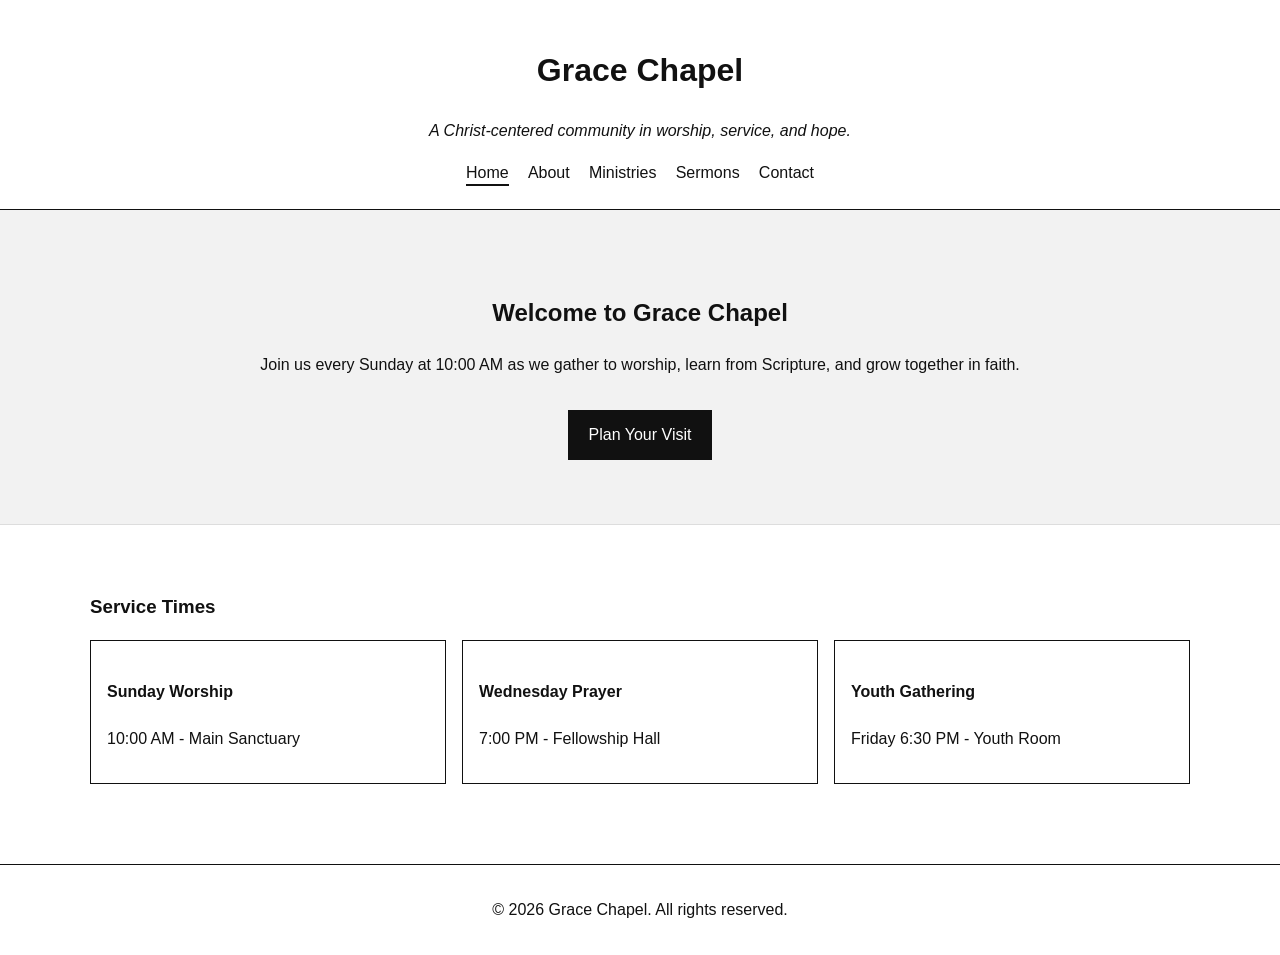
==== index.html @ 699d62a8 "Create black-and-white church website with subpages" ====
<!DOCTYPE html>
<html lang="en">
<head>
  <meta charset="UTF-8" />
  <meta name="viewport" content="width=device-width, initial-scale=1.0" />
  <title>Grace Chapel | Home</title>
  <link rel="stylesheet" href="styles.css" />
</head>
<body>
  <header class="site-header">
    <div class="container">
      <h1>Grace Chapel</h1>
      <p class="tagline">A Christ-centered community in worship, service, and hope.</p>
      <nav>
        <ul class="nav-list">
          <li><a href="index.html" class="active">Home</a></li>
          <li><a href="about.html">About</a></li>
          <li><a href="ministries.html">Ministries</a></li>
          <li><a href="sermons.html">Sermons</a></li>
          <li><a href="contact.html">Contact</a></li>
        </ul>
      </nav>
    </div>
  </header>

  <main>
    <section class="hero">
      <div class="container">
        <h2>Welcome to Grace Chapel</h2>
        <p>Join us every Sunday at 10:00 AM as we gather to worship, learn from Scripture, and grow together in faith.</p>
        <a class="button" href="contact.html">Plan Your Visit</a>
      </div>
    </section>

    <section class="section container">
      <h3>Service Times</h3>
      <div class="cards">
        <article class="card">
          <h4>Sunday Worship</h4>
          <p>10:00 AM - Main Sanctuary</p>
        </article>
        <article class="card">
          <h4>Wednesday Prayer</h4>
          <p>7:00 PM - Fellowship Hall</p>
        </article>
        <article class="card">
          <h4>Youth Gathering</h4>
          <p>Friday 6:30 PM - Youth Room</p>
        </article>
      </div>
    </section>
  </main>

  <footer class="site-footer">
    <div class="container">
      <p>&copy; 2026 Grace Chapel. All rights reserved.</p>
    </div>
  </footer>
</body>
</html>
---- styles.css ----
:root {
  --black: #111;
  --white: #fff;
  --gray: #f2f2f2;
  --border: #ddd;
}

* {
  box-sizing: border-box;
}

body {
  margin: 0;
  font-family: "Segoe UI", Arial, sans-serif;
  line-height: 1.6;
  color: var(--black);
  background: var(--white);
}

.container {
  width: min(1100px, 90%);
  margin: 0 auto;
}

.site-header {
  border-bottom: 1px solid var(--black);
  padding: 1.5rem 0;
  text-align: center;
}

.tagline {
  margin-top: 0;
  font-style: italic;
}

.nav-list {
  list-style: none;
  padding: 0;
  margin: 1rem 0 0;
  display: flex;
  justify-content: center;
  gap: 1.2rem;
  flex-wrap: wrap;
}

.nav-list a {
  text-decoration: none;
  color: var(--black);
  padding-bottom: 0.2rem;
  border-bottom: 2px solid transparent;
}

.nav-list a:hover,
.nav-list a.active {
  border-bottom-color: var(--black);
}

.hero {
  background: var(--gray);
  padding: 4rem 0;
  text-align: center;
  border-bottom: 1px solid var(--border);
}

.button {
  display: inline-block;
  margin-top: 1rem;
  padding: 0.7rem 1.2rem;
  background: var(--black);
  color: var(--white);
  text-decoration: none;
  border: 1px solid var(--black);
}

.button:hover {
  background: var(--white);
  color: var(--black);
}

.section {
  padding: 3rem 0;
}

.cards {
  display: grid;
  grid-template-columns: repeat(auto-fit, minmax(220px, 1fr));
  gap: 1rem;
}

.card {
  border: 1px solid var(--black);
  padding: 1rem;
  background: var(--white);
}

.sermon-list {
  padding-left: 1.2rem;
}

.site-footer {
  border-top: 1px solid var(--black);
  margin-top: 2rem;
  padding: 1rem 0;
  text-align: center;
}
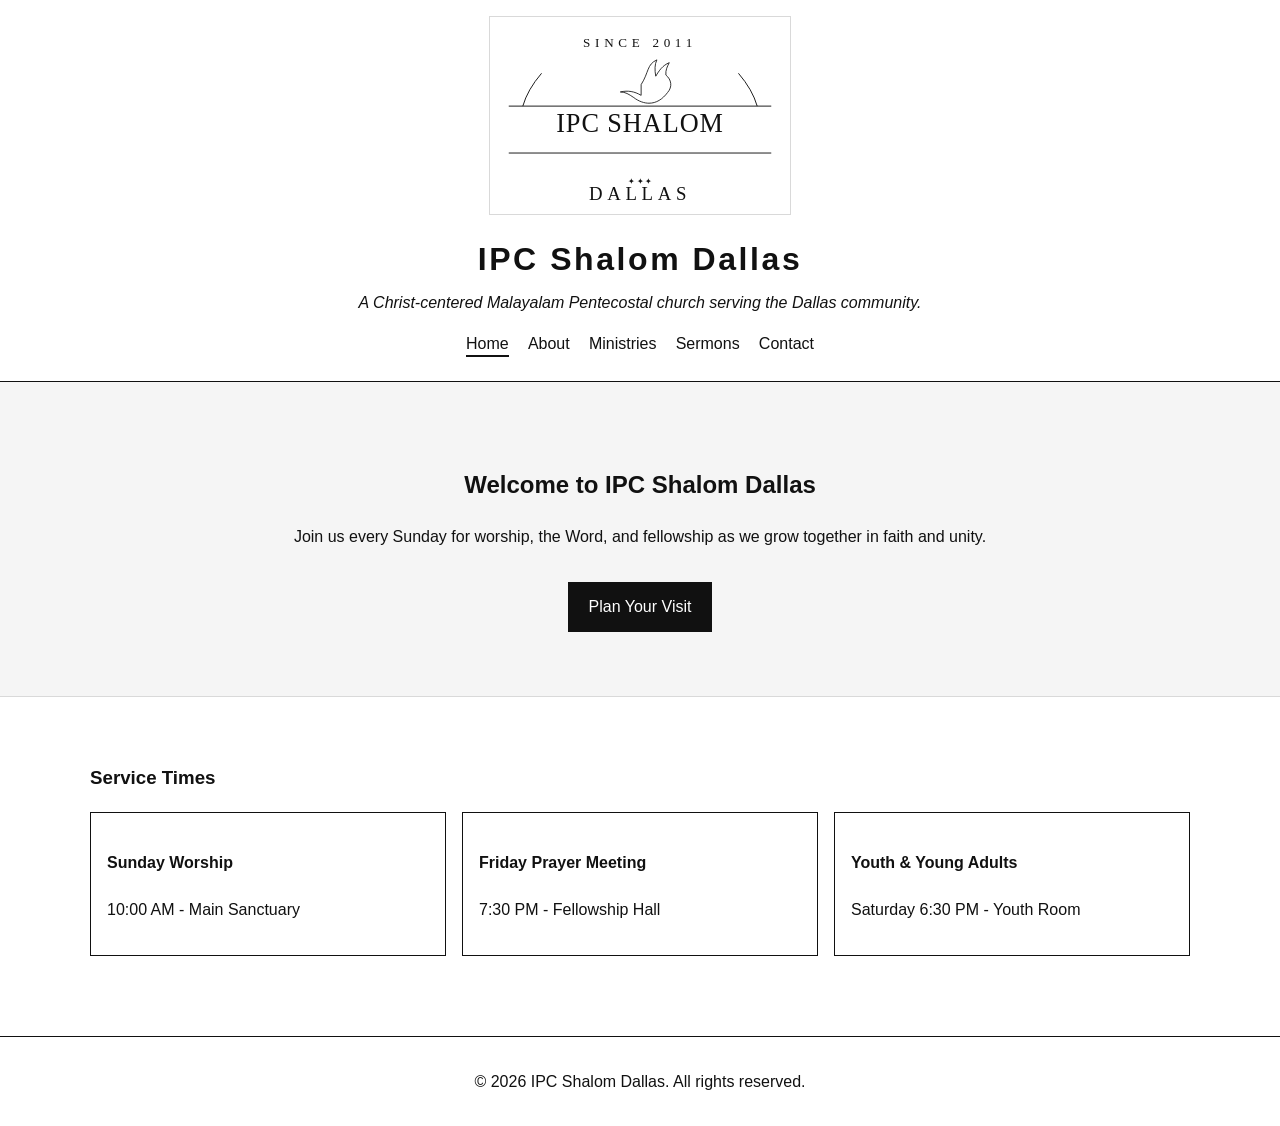
==== commit a5a15c61: "Update church site branding with IPC Shalom Dallas logo" ====
--- a/index.html
+++ b/index.html
@@ -3,14 +3,17 @@
 <head>
   <meta charset="UTF-8" />
   <meta name="viewport" content="width=device-width, initial-scale=1.0" />
-  <title>Grace Chapel | Home</title>
+  <title>IPC Shalom Dallas | Home</title>
   <link rel="stylesheet" href="styles.css" />
 </head>
 <body>
   <header class="site-header">
     <div class="container">
-      <h1>Grace Chapel</h1>
-      <p class="tagline">A Christ-centered community in worship, service, and hope.</p>
+      <a href="index.html" class="logo-link" aria-label="IPC Shalom Dallas Home">
+        <img src="logo-ipc-shalom.svg" alt="IPC Shalom Dallas logo" class="logo" />
+      </a>
+      <h1>IPC Shalom Dallas</h1>
+      <p class="tagline">A Christ-centered Malayalam Pentecostal church serving the Dallas community.</p>
       <nav>
         <ul class="nav-list">
           <li><a href="index.html" class="active">Home</a></li>
@@ -26,8 +29,8 @@
   <main>
     <section class="hero">
       <div class="container">
-        <h2>Welcome to Grace Chapel</h2>
-        <p>Join us every Sunday at 10:00 AM as we gather to worship, learn from Scripture, and grow together in faith.</p>
+        <h2>Welcome to IPC Shalom Dallas</h2>
+        <p>Join us every Sunday for worship, the Word, and fellowship as we grow together in faith and unity.</p>
         <a class="button" href="contact.html">Plan Your Visit</a>
       </div>
     </section>
@@ -40,12 +43,12 @@
           <p>10:00 AM - Main Sanctuary</p>
         </article>
         <article class="card">
-          <h4>Wednesday Prayer</h4>
-          <p>7:00 PM - Fellowship Hall</p>
+          <h4>Friday Prayer Meeting</h4>
+          <p>7:30 PM - Fellowship Hall</p>
         </article>
         <article class="card">
-          <h4>Youth Gathering</h4>
-          <p>Friday 6:30 PM - Youth Room</p>
+          <h4>Youth &amp; Young Adults</h4>
+          <p>Saturday 6:30 PM - Youth Room</p>
         </article>
       </div>
     </section>
@@ -53,7 +56,7 @@
 
   <footer class="site-footer">
     <div class="container">
-      <p>&copy; 2026 Grace Chapel. All rights reserved.</p>
+      <p>&copy; 2026 IPC Shalom Dallas. All rights reserved.</p>
     </div>
   </footer>
 </body>
--- a/styles.css
+++ b/styles.css
@@ -1,8 +1,8 @@
 :root {
   --black: #111;
   --white: #fff;
-  --gray: #f2f2f2;
-  --border: #ddd;
+  --gray: #f5f5f5;
+  --border: #d9d9d9;
 }
 
 * {
@@ -18,14 +18,32 @@
 }
 
 .container {
-  width: min(1100px, 90%);
+  width: min(1100px, 92%);
   margin: 0 auto;
 }
 
 .site-header {
   border-bottom: 1px solid var(--black);
-  padding: 1.5rem 0;
+  padding: 1rem 0 1.5rem;
   text-align: center;
+}
+
+.logo-link {
+  display: inline-block;
+  max-width: 350px;
+}
+
+.logo {
+  width: 100%;
+  height: auto;
+  display: block;
+  margin: 0 auto 0.5rem;
+  border: 1px solid var(--border);
+}
+
+h1 {
+  letter-spacing: 0.08em;
+  margin: 0.25rem 0;
 }
 
 .tagline {
